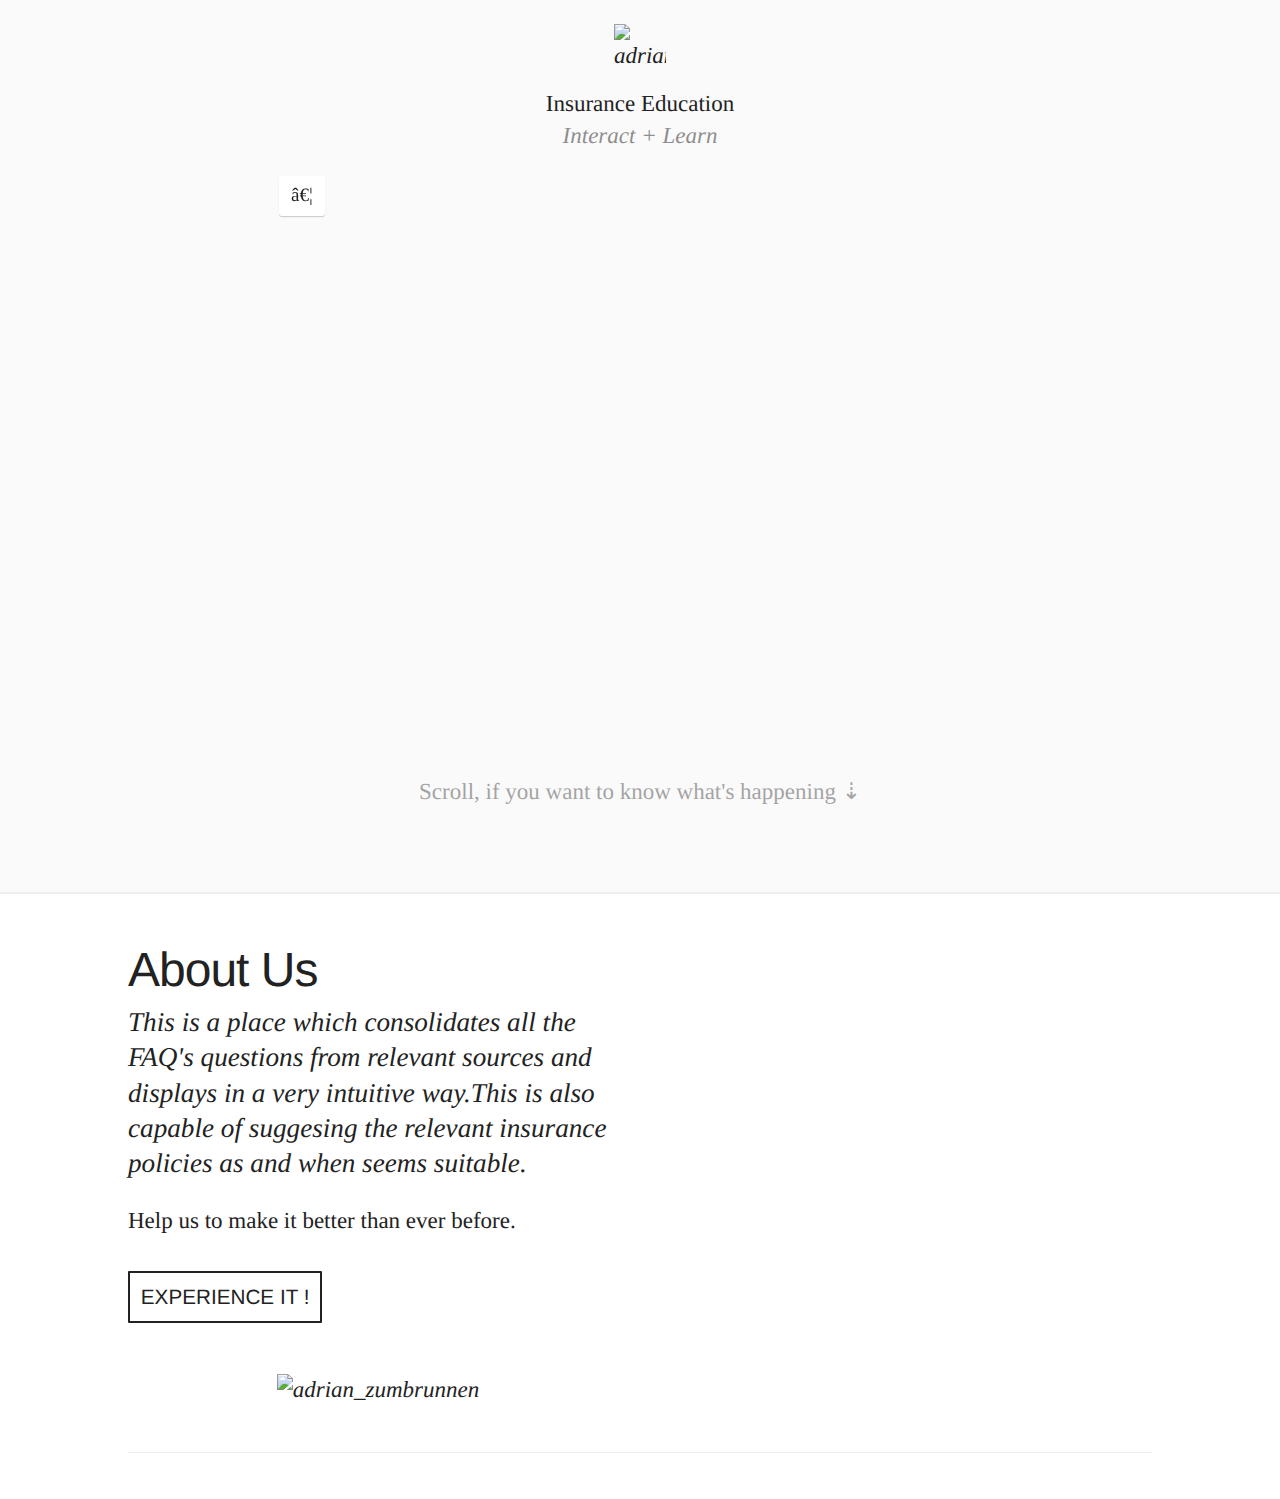
==== index.html @ fb3ef489 "Add files via upload" ====
<!DOCTYPE html>
<html>

<head>
	<meta http-equiv="content-type" content="text/html; charset=utf-8" />
	<meta name="viewport" content="width=device-width, minimal-ui, initial-scale=1, minimum-scale=1, user-scalable = no">
	<meta name="apple-touch-fullscreen" content="yes" />
	<meta name="apple-mobile-web-app-capable" content="yes" />
	<meta name="apple-mobile-web-app-status-bar-style" content="black" />

	<title>Insurance Education</title>

	<meta name="description" content="I like solving problems. Currently design tinkering at Google. Previously iA. My website talks to you."
	/>

	<meta name="twitter:card" content="summary_large_image">
	<meta name="twitter:site" content="@azumbrunnen_">
	<meta name="twitter:creator" content="@azumbrunnen_">
	<meta name="twitter:title" content="Adrian Zumbrunnen – UX / UI / WEB DESIGN">
	<meta name="twitter:description" content="Hi. I'm Adrian Zumbrunnen. I'm an independent UX designer, writer, speaker and coffee enthusiast currently residing in the beautiful city of Zurich, Switzerland. I help companies create memorable experiences through user centered design.">
	<meta name="twitter:image" content="https://azumbrunnen.me/wp-content/themes/azumbrunnen/img/logo-social.png">

	<!-- Open Graph data -->
	<meta property="og:title" content="Blog – Adrian Zumbrunnen" />
	<meta property="og:url" content="https://azumbrunnen.me/ " />
	<meta property="og:description" content="Hi. I'm Adrian Zumbrunnen. I'm an independent UX designer, writer, speaker and coffee enthusiast currently residing in the beautiful city of Zurich, Switzerland. I help companies create memorable experiences through user centered design."
	/>
	<meta property="og:site_name" content="Adrian Zumbrunnen's Blog" />
	<meta property="og:image" content="https://azumbrunnen.me/wp-content/themes/azumbrunnen/img/logo-social.png" />

	<link rel="shortcut icon" href="favicon.ico" type="image/x-icon">
	<link rel="icon" href="favicon.ico" type="image/x-icon">


	<link rel="alternate" type="application/rss+xml" title="RSS 2.0" href="http://www.azumbrunnen.me/blog/feed/rss2" />
	<link rel="alternate" type="text/xml" title="RSS .92" href="http://www.azumbrunnen.me/blog/feed/rss" />
	<link rel="alternate" type="application/atom+xml" title="Atom 0.3" href="http://www.azumbrunnen.me/blog/feed/atom" />

	<link rel="stylesheet" href="style.min.css">

	<script type="text/javascript" src="chat.js"></script>
	<script type="text/javascript" src="uhk0ran.js"></script>
	<script type="text/javascript">try { Typekit.load(); } catch (e) { }</script>
	<!--[if lt IE 9]>
		<script src="https://azumbrunnen.me/wp-content/themes/azumbrunnen/app/html5shiv.js"></script>
	<![endif]-->


	<link rel="stylesheet" href="https://maxcdn.bootstrapcdn.com/bootstrap/4.0.0-alpha.6/css/bootstrap.min.css" integrity="sha384-rwoIResjU2yc3z8GV/NPeZWAv56rSmLldC3R/AZzGRnGxQQKnKkoFVhFQhNUwEyJ"
	 crossorigin="anonymous">
	<script src="https://code.jquery.com/jquery-3.1.1.slim.min.js" integrity="sha384-A7FZj7v+d/sdmMqp/nOQwliLvUsJfDHW+k9Omg/a/EheAdgtzNs3hpfag6Ed950n"
	 crossorigin="anonymous"></script>
	<script src="https://cdnjs.cloudflare.com/ajax/libs/tether/1.4.0/js/tether.min.js" integrity="sha384-DztdAPBWPRXSA/3eYEEUWrWCy7G5KFbe8fFjk5JAIxUYHKkDx6Qin1DkWx51bBrb"
	 crossorigin="anonymous"></script>
	<script src="https://maxcdn.bootstrapcdn.com/bootstrap/4.0.0-alpha.6/js/bootstrap.min.js" integrity="sha384-vBWWzlZJ8ea9aCX4pEW3rVHjgjt7zpkNpZk+02D9phzyeVkE+jo0ieGizqPLForn"
	 crossorigin="anonymous"></script>
</head>

<body>
	<div class="row">
		<div class="col-sm-4"></div>
		<div class="col-sm-8">
			<div class="intro">
				<section class="align chat">
					<div class="chat__overflow">
						<div class="chat__intro cui">
							<div class="chat__intro__logo">
								<img src="https://azumbrunnen.me/wp-content/themes/azumbrunnen/img/adrian_zumbrunnen2.png" alt="adrian_zumbrunnen" />
							</div>
							<div class="chat__intro__desc">
								Insurance Education
								<br>
								<em>Interact + Learn</em>
							</div>
							<div class="chat__intro__scroll">
								Scroll, if you want to know what's happening ⇣
							</div>
						</div>
					</div>
				</section>
			</div>
		</div>
	</div>
	<div class="intro">
				<section class="about padding">
					<div class="align">
						<div class="grid">
							<div class="grid__item one-half palm-one-whole lap-two-thirds">
								<h2 class="heading--big">About Us</h2>
								<p class="lead">
									This is a place which consolidates all the FAQ's questions from relevant sources and displays in a very intuitive way.This
									is also capable of suggesing the relevant insurance policies as and when seems suitable.
								</p>
								<p>Help us to make it better than ever before.</p>


								<a href="#contact" class="hook-nav rectangle" title="Get in touch">
									<div class="fs1 rectangle__button rectangle__button--text" aria-hidden="true">
										<span class="rectangle__button__text">Experience It !</span>
									</div>
								</a>

							</div>
							<!--
						-->
							<div class="grid__item visuallyhidden--palm one-half lap-one-third about__picture">
								<img class="about__me__picture" src="https://azumbrunnen.me/wp-content/themes/azumbrunnen/img/adrian_zumbrunnen2.png" alt="adrian_zumbrunnen"
								/>
							</div>
							<div class="grid__item one-whole">
								<hr class="hr--full" />
							</div>
						</div>
					</div>
				</section>
			</div>
			
			<!-- end intro !-->
			<!--
	 -->
			<div class="single"></div>
		
		<!-- end page -->

		<!--[if gt IE 9]><!-->
		<!--   <script src="https://azumbrunnen.me/wp-content/themes/azumbrunnen/app_dev/vendor/requirejs/require.js" data-main="https://azumbrunnen.me/wp-content/themes/azumbrunnen/app_dev/main.js"></script>
 -->
		<script src="azumbrunnen.js"></script>
		<!--<![endif]-->








	

</body>

</html>
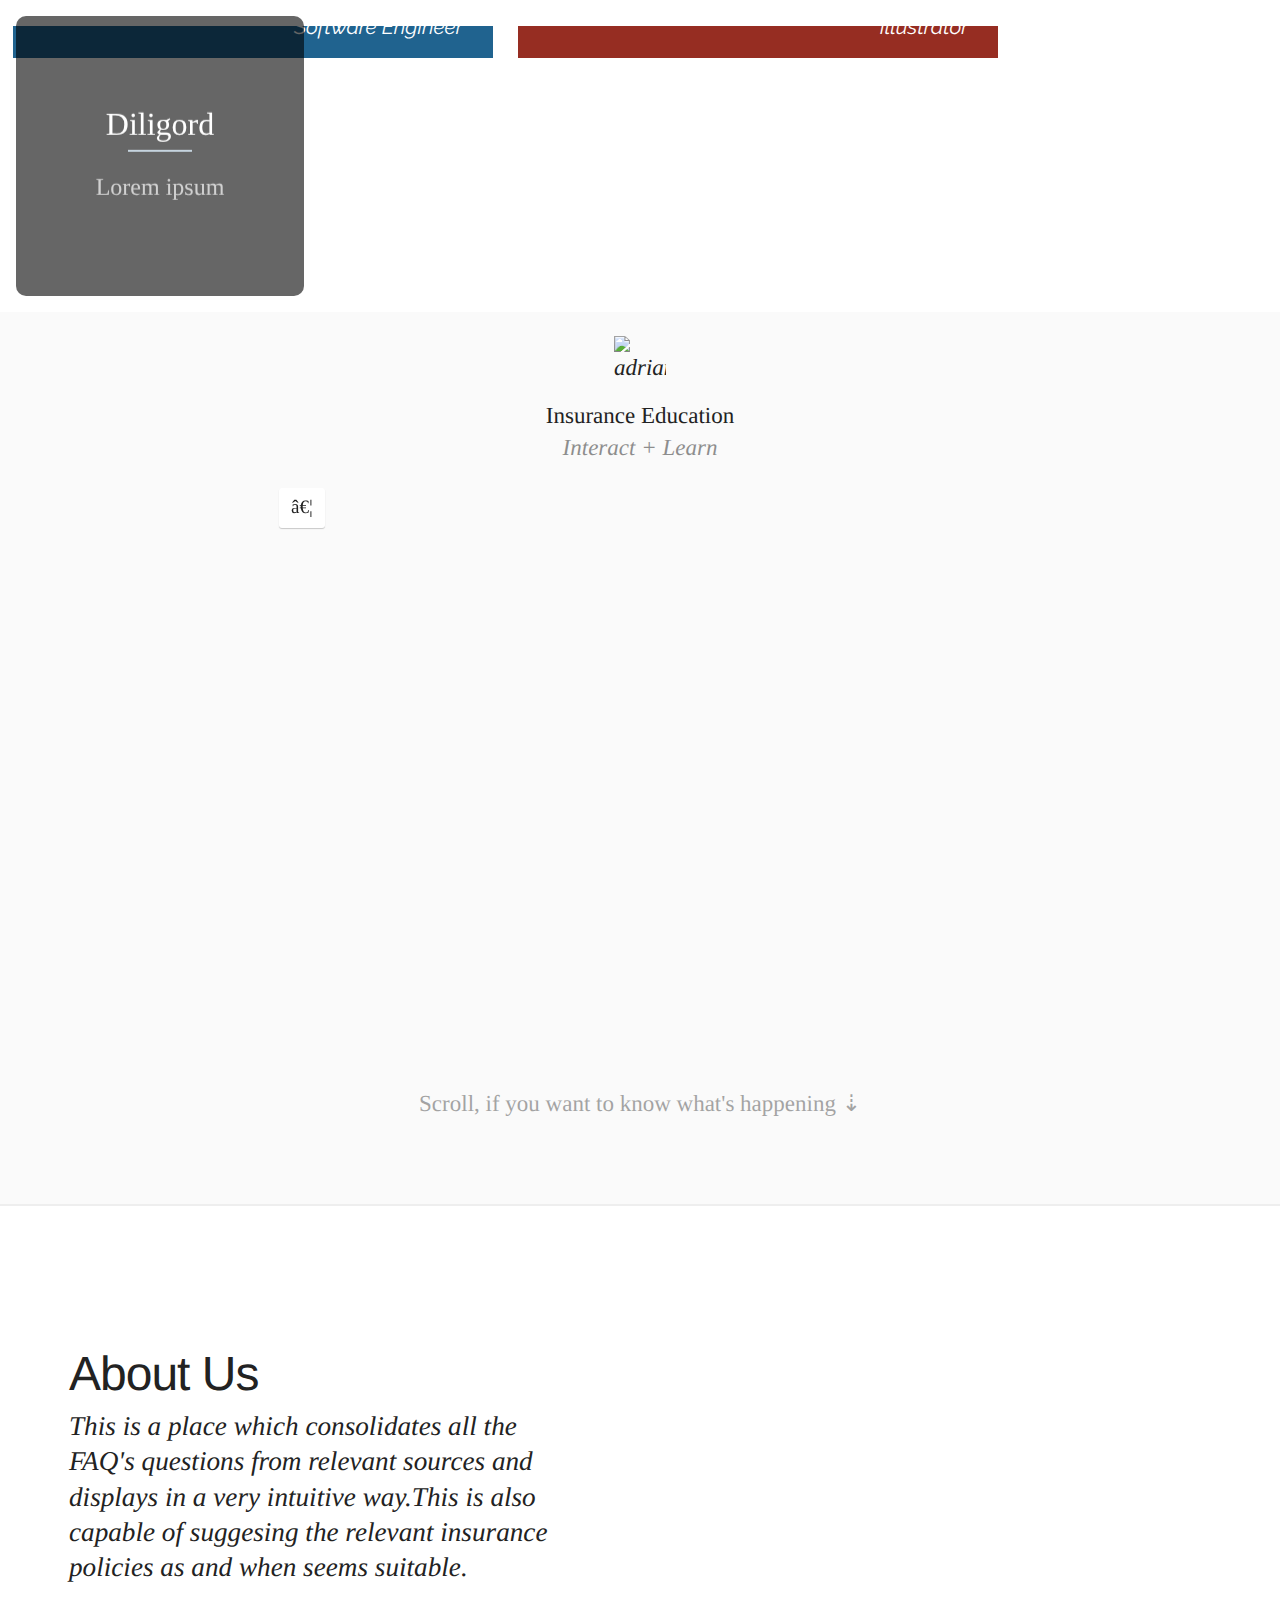
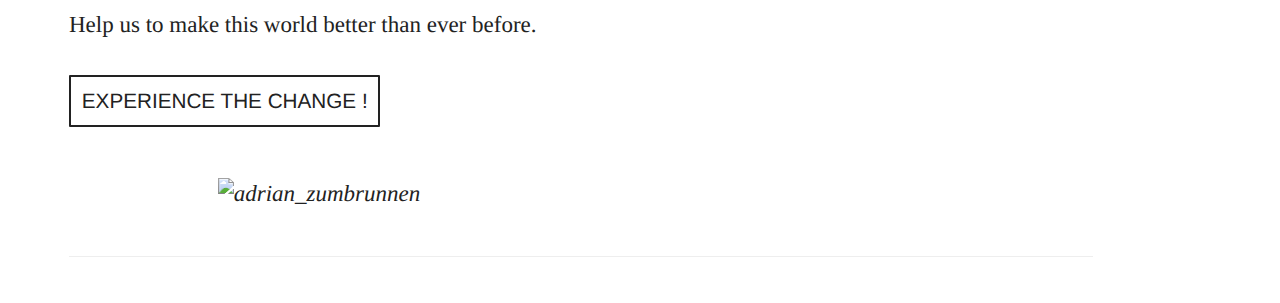
==== commit 87d697b0: "Add files via upload" ====
--- a/index.html
+++ b/index.html
@@ -37,9 +37,11 @@
 	<link rel="alternate" type="application/atom+xml" title="Atom 0.3" href="http://www.azumbrunnen.me/blog/feed/atom" />
 
 	<link rel="stylesheet" href="style.min.css">
+	<link rel="stylesheet" href="card.css">
 
 	<script type="text/javascript" src="chat.js"></script>
 	<script type="text/javascript" src="uhk0ran.js"></script>
+	<script type="text/javascript" src="card.js"></script>
 	<script type="text/javascript">try { Typekit.load(); } catch (e) { }</script>
 	<!--[if lt IE 9]>
 		<script src="https://azumbrunnen.me/wp-content/themes/azumbrunnen/app/html5shiv.js"></script>
@@ -58,7 +60,120 @@
 
 <body>
 	<div class="row">
-		<div class="col-sm-4"></div>
+		<div class="col-sm-4">
+
+			<div class="row">
+			
+			<figure class="snip0057 blue">
+				<figcaption>
+				  <h2>Tiffany <span>Case</span></h2>
+				  <p>That's the whole problem with science. You've got a bunch of empiricists trying to describe things of unimaginable wonder.</p>
+				  <div class="icons"><a href="#"><i class="ion-ios-home"></i></a><a href="#"><i class="ion-ios-email"></i></a><a href="#"><i class="ion-ios-telephone"></i></a></div>
+				</figcaption>
+				<div class="image"><img src="https://s3-us-west-2.amazonaws.com/s.cdpn.io/331810/sq-sample3.jpg" alt="sample3"/></div>
+				<div class="position">Software Engineer</div>
+			  </figure>
+
+
+			</div>
+
+
+
+
+
+
+			<div class="row">
+			
+				<figure class="snip0057 red">
+					<figcaption>
+					  <h2>Victoria <span>Pena</span></h2>
+					  <p>A voice crackles in Calvin's radio: "Enemy fighters at two o'clock!" "Roger. What should I do until then?"</p>
+					  <div class="icons"><a href="#"><i class="ion-ios-home"></i></a><a href="#"><i class="ion-ios-email"></i></a><a href="#"><i class="ion-ios-telephone"></i></a></div>
+					</figcaption>
+					<div class="image"><img src="https://s3-us-west-2.amazonaws.com/s.cdpn.io/331810/sq-sample4.jpg" alt="sample4"/></div>
+					<div class="position">Illustrator</div>
+				  </figure>
+			
+			
+				</div>
+
+
+
+
+
+
+
+
+
+
+
+
+
+
+
+
+
+
+
+
+
+
+			  <div class="row">
+						  <div class="col" ontouchstart="this.classList.toggle('hover');">
+							  <div class="container">
+								  <div class="front" style="background-image: url(https://unsplash.it/500/500/)">
+									  <div class="inner">
+										  <p>Diligord</p>
+							<span>Lorem ipsum</span>
+									  </div>
+								  </div>
+								  <div class="back">
+									  <div class="inner">
+										<p>Lorem ipsum, dolor sit amet consectetur adipisicing elit. Alias cum repellat velit quae suscipit c.</p>
+									  </div>
+								  </div>
+							  </div>
+						  </div>
+						  
+</div>
+
+
+
+
+
+
+
+
+
+
+
+
+
+
+
+
+
+
+
+
+
+
+
+
+
+
+
+
+
+
+
+
+
+
+			  
+
+
+		</div>
 		<div class="col-sm-8">
 			<div class="intro">
 				<section class="align chat">
@@ -81,61 +196,109 @@
 			</div>
 		</div>
 	</div>
-	<div class="intro">
-				<section class="about padding">
-					<div class="align">
-						<div class="grid">
-							<div class="grid__item one-half palm-one-whole lap-two-thirds">
-								<h2 class="heading--big">About Us</h2>
-								<p class="lead">
-									This is a place which consolidates all the FAQ's questions from relevant sources and displays in a very intuitive way.This
-									is also capable of suggesing the relevant insurance policies as and when seems suitable.
-								</p>
-								<p>Help us to make it better than ever before.</p>
-
-
-								<a href="#contact" class="hook-nav rectangle" title="Get in touch">
-									<div class="fs1 rectangle__button rectangle__button--text" aria-hidden="true">
-										<span class="rectangle__button__text">Experience It !</span>
-									</div>
-								</a>
-
-							</div>
-							<!--
+
+
+	<div class="page">
+		<div class="intro">
+			<section class="about padding"> </section>
+		</div>
+	</div>
+	<div class="page">
+		<div class="intro">
+			<section class="about padding"> </section>
+		</div>
+	</div>
+
+	
+
+	<div class="page">
+		<div class="intro">
+
+			<section class="about padding">
+				<div class="align">
+					<div class="grid">
+						<div class="grid__item one-half palm-one-whole lap-one-half">
+							<h2 class="heading--big">About Us</h2>
+							<p class="lead">
+								This is a place which consolidates all the FAQ's questions from relevant sources and displays in a very intuitive way.This
+								is also capable of suggesing the relevant insurance policies as and when seems suitable.
+							</p>
+							<p>Help us to make this world better than ever before.</p>
+
+
+							<a href="index.html" class="hook-nav rectangle" title="Get in touch">
+								<div class="fs1 rectangle__button rectangle__button--text" aria-hidden="true">
+									<span class="rectangle__button__text">Experience The Change !</span>
+								</div>
+							</a>
+
+						</div>
+						<!--
 						-->
-							<div class="grid__item visuallyhidden--palm one-half lap-one-third about__picture">
-								<img class="about__me__picture" src="https://azumbrunnen.me/wp-content/themes/azumbrunnen/img/adrian_zumbrunnen2.png" alt="adrian_zumbrunnen"
-								/>
-							</div>
-							<div class="grid__item one-whole">
-								<hr class="hr--full" />
-							</div>
+						<div class="grid__item visuallyhidden--palm one-half lap-one-third about__picture">
+							<img class="about__me__picture" src="https://azumbrunnen.me/wp-content/themes/azumbrunnen/img/adrian_zumbrunnen2.png" alt="adrian_zumbrunnen"
+							/>
+						</div>
+						<div class="grid__item one-whole">
+							<hr class="hr--full" />
 						</div>
 					</div>
-				</section>
-			</div>
-			
-			<!-- end intro !-->
-			<!--
+				</div>
+			</section>
+
+
+		</div>
+		<!-- end intro !-->
+		<!--
 	 -->
-			<div class="single"></div>
-		
-		<!-- end page -->
-
-		<!--[if gt IE 9]><!-->
-		<!--   <script src="https://azumbrunnen.me/wp-content/themes/azumbrunnen/app_dev/vendor/requirejs/require.js" data-main="https://azumbrunnen.me/wp-content/themes/azumbrunnen/app_dev/main.js"></script>
+		<div class="single"></div>
+	</div>
+	<!-- end page -->
+
+
+
+
+
+
+
+
+
+
+
+
+
+
+
+
+
+
+
+
+
+
+
+
+	<!-- end intro !-->
+	<!--
+	 -->
+	<div class="single"></div>
+
+	<!-- end page -->
+
+	<!--[if gt IE 9]><!-->
+	<!--   <script src="https://azumbrunnen.me/wp-content/themes/azumbrunnen/app_dev/vendor/requirejs/require.js" data-main="https://azumbrunnen.me/wp-content/themes/azumbrunnen/app_dev/main.js"></script>
  -->
-		<script src="azumbrunnen.js"></script>
-		<!--<![endif]-->
-
-
-
-
-
-
-
-
-	
+	<script src="azumbrunnen.js"></script>
+	<!--<![endif]-->
+
+
+
+
+
+
+
+
+
 
 </body>
 
--- a/card.css
+++ b/card.css
@@ -0,0 +1,345 @@
+@import url(https://fonts.googleapis.com/css?family=Raleway:400,200,300,800);
+@import url(http://code.ionicframework.com/ionicons/2.0.1/css/ionicons.min.css);
+figure.snip0057 {
+  font-family: 'Raleway', Arial, sans-serif;
+  position: relative;
+  float: left;
+  overflow: hidden;
+  margin: 10px 1%;
+  min-width: 380px;
+  max-width: 480px;
+  width: 100%;
+  background: #ffffff;
+  color: #000000;
+}
+figure.snip0057 * {
+  -webkit-box-sizing: border-box;
+  box-sizing: border-box;
+  -webkit-transition: all 0.35s ease-in-out;
+  transition: all 0.35s ease-in-out;
+}
+figure.snip0057 .image {
+  width: 50%;
+  overflow: hidden;
+  z-index: 1;
+  -webkit-transform: skewX(-15deg);
+  transform: skewX(-15deg);
+}
+figure.snip0057 .image img {
+  position: relative;
+  display: block;
+  left: -15%;
+  z-index: 1;
+  -webkit-transform: skew(15deg);
+  transform: skew(15deg);
+}
+figure.snip0057:before {
+  position: absolute;
+  content: '';
+  height: 100%;
+  width: 45%;
+  background: rgba(0, 0, 0, 0.2);
+  -webkit-transform: skewX(-17deg);
+  transform: skewX(-17deg);
+  -webkit-box-shadow: 15px 0px 25px rgba(0, 0, 0, 0.7);
+  box-shadow: 15px 0px 25px rgba(0, 0, 0, 0.7);
+}
+figure.snip0057 figcaption {
+  padding: 20px 30px 20px 20px;
+  position: absolute;
+  right: 0;
+  bottom: 10px;
+  width: 50%;
+}
+figure.snip0057 figcaption h2,
+figure.snip0057 figcaption p {
+  margin: 0;
+  text-align: right;
+  padding: 10px 0;
+  width: 100%;
+}
+figure.snip0057 figcaption h2 {
+  font-size: 1.3em;
+  font-weight: 300;
+  text-transform: uppercase;
+  border-bottom: 1px solid rgba(0, 0, 0, 0.2);
+}
+figure.snip0057 figcaption h2 span {
+  font-weight: 800;
+}
+figure.snip0057 figcaption p {
+  font-size: 0.9em;
+  opacity: 0.8;
+}
+figure.snip0057 figcaption .icons {
+  width: 100%;
+  text-align: right;
+}
+figure.snip0057 figcaption .icons i {
+  font-size: 26px;
+  padding: 5px;
+  top: 50%;
+  color: #000000;
+  opacity: 0;
+}
+figure.snip0057 figcaption a {
+  opacity: 0.3;
+}
+figure.snip0057 figcaption a:hover {
+  opacity: 0.8;
+}
+figure.snip0057 .position {
+  position: absolute;
+  bottom: 0;
+  width: 100%;
+  text-align: right;
+  padding: 15px 30px;
+  font-size: 0.9em;
+  opacity: 1;
+  font-style: italic;
+  color: #ffffff;
+  background: #000000;
+}
+figure.snip0057.blue .position {
+  background: #20638f;
+}
+figure.snip0057.red .position {
+  background: #962d22;
+}
+figure.snip0057.yellow .position {
+  background: #bf6516;
+}
+figure.snip0057:hover figcaption,
+figure.snip0057.hover figcaption {
+  bottom: 40px;
+}
+figure.snip0057:hover .icons i,
+figure.snip0057.hover .icons i {
+  opacity: 1;
+  -webkit-transition-delay: 0.2s;
+  transition-delay: 0.2s;
+}
+figure.snip0057:hover:before,
+figure.snip0057.hover:before {
+  -webkit-animation: shadow 0.6s ease-in-out;
+  animation: shadow 0.6s ease-in-out;
+}
+@-webkit-keyframes shadow {
+  0% {
+    left: 0px;
+  }
+  50% {
+    left: -5px;
+  }
+  100% {
+    left: 0px;
+  }
+}
+@keyframes shadow {
+  0% {
+    left: 0px;
+  }
+  50% {
+    left: -5px;
+  }
+  100% {
+    left: 0px;
+  }
+}
+
+
+/*
+Below css is for parallex cards
+*/
+
+
+*{
+    margin: 0;
+    padding: 0;
+    -webkit-box-sizing: border-box;
+            box-sizing: border-box;
+  }
+  
+  h1{
+    font-size: 2.5rem;
+    font-family: 'Montserrat';
+    font-weight: normal;
+    color: #444;
+    text-align: center;
+    margin: 2rem 0;
+  }
+  
+  .wrapper{
+    width: 90%;
+    margin: 0 auto;
+    max-width: 80rem;
+  }
+  
+  .cols{
+    display: -webkit-box;
+    display: -ms-flexbox;
+    display: flex;
+    -ms-flex-wrap: wrap;
+        flex-wrap: wrap;
+    -webkit-box-pack: center;
+        -ms-flex-pack: center;
+            justify-content: center;
+  }
+  
+  .col{
+    width: calc(25% - 2rem);
+    margin: 1rem;
+    cursor: pointer;
+  }
+  
+  .container{
+    -webkit-transform-style: preserve-3d;
+            transform-style: preserve-3d;
+      -webkit-perspective: 1000px;
+              perspective: 1000px;
+  }
+  
+  .front,
+  .back{
+    background-size: cover;
+      background-position: center;
+      -webkit-transition: -webkit-transform .7s cubic-bezier(0.4, 0.2, 0.2, 1);
+      transition: -webkit-transform .7s cubic-bezier(0.4, 0.2, 0.2, 1);
+      -o-transition: transform .7s cubic-bezier(0.4, 0.2, 0.2, 1);
+      transition: transform .7s cubic-bezier(0.4, 0.2, 0.2, 1);
+      transition: transform .7s cubic-bezier(0.4, 0.2, 0.2, 1), -webkit-transform .7s cubic-bezier(0.4, 0.2, 0.2, 1);
+      -webkit-backface-visibility: hidden;
+              backface-visibility: hidden;
+      text-align: center;
+      min-height: 280px;
+      height: auto;
+      border-radius: 10px;
+      color: #fff;
+      font-size: 1.5rem;
+  }
+  
+  .back{
+    background: #cedce7;
+    background: -webkit-linear-gradient(45deg,  #cedce7 0%,#596a72 100%);
+    background: -o-linear-gradient(45deg,  #cedce7 0%,#596a72 100%);
+    background: linear-gradient(45deg,  #cedce7 0%,#596a72 100%);
+  }
+  
+  .front:after{
+      position: absolute;
+      top: 0;
+      left: 0;
+      z-index: 1;
+      width: 100%;
+      height: 100%;
+      content: '';
+      display: block;
+      opacity: .6;
+      background-color: #000;
+      -webkit-backface-visibility: hidden;
+              backface-visibility: hidden;
+      border-radius: 10px;
+  }
+  .container:hover .front,
+  .container:hover .back{
+      -webkit-transition: -webkit-transform .7s cubic-bezier(0.4, 0.2, 0.2, 1);
+      transition: -webkit-transform .7s cubic-bezier(0.4, 0.2, 0.2, 1);
+      -o-transition: transform .7s cubic-bezier(0.4, 0.2, 0.2, 1);
+      transition: transform .7s cubic-bezier(0.4, 0.2, 0.2, 1);
+      transition: transform .7s cubic-bezier(0.4, 0.2, 0.2, 1), -webkit-transform .7s cubic-bezier(0.4, 0.2, 0.2, 1);
+  }
+  
+  .back{
+      position: absolute;
+      top: 0;
+      left: 0;
+      width: 100%;
+  }
+  
+  .inner{
+      -webkit-transform: translateY(-50%) translateZ(60px) scale(0.94);
+              transform: translateY(-50%) translateZ(60px) scale(0.94);
+      top: 50%;
+      position: absolute;
+      left: 0;
+      width: 100%;
+      padding: 2rem;
+      -webkit-box-sizing: border-box;
+              box-sizing: border-box;
+      outline: 1px solid transparent;
+      -webkit-perspective: inherit;
+              perspective: inherit;
+      z-index: 2;
+  }
+  
+  .container .back{
+      -webkit-transform: rotateY(180deg);
+              transform: rotateY(180deg);
+      -webkit-transform-style: preserve-3d;
+              transform-style: preserve-3d;
+  }
+  
+  .container .front{
+      -webkit-transform: rotateY(0deg);
+              transform: rotateY(0deg);
+      -webkit-transform-style: preserve-3d;
+              transform-style: preserve-3d;
+  }
+  
+  .container:hover .back{
+    -webkit-transform: rotateY(0deg);
+            transform: rotateY(0deg);
+    -webkit-transform-style: preserve-3d;
+            transform-style: preserve-3d;
+  }
+  
+  .container:hover .front{
+    -webkit-transform: rotateY(-180deg);
+            transform: rotateY(-180deg);
+    -webkit-transform-style: preserve-3d;
+            transform-style: preserve-3d;
+  }
+  
+  .front .inner p{
+    font-size: 2rem;
+    margin-bottom: 2rem;
+    position: relative;
+  }
+  
+  .front .inner p:after{
+    content: '';
+    width: 4rem;
+    height: 2px;
+    position: absolute;
+    background: #C6D4DF;
+    display: block;
+    left: 0;
+    right: 0;
+    margin: 0 auto;
+    bottom: -.75rem;
+  }
+  
+  .front .inner span{
+    color: rgba(255,255,255,0.7);
+    font-family: 'Montserrat';
+    font-weight: 300;
+  }
+  
+  @media screen and (max-width: 64rem){
+    .col{
+      width: calc(33.333333% - 2rem);
+    }
+  }
+  
+  @media screen and (max-width: 48rem){
+    .col{
+      width: calc(50% - 2rem);
+    }
+  }
+  
+  @media screen and (max-width: 32rem){
+    .col{
+      width: 100%;
+      margin: 0 0 2rem 0;
+    }
+  }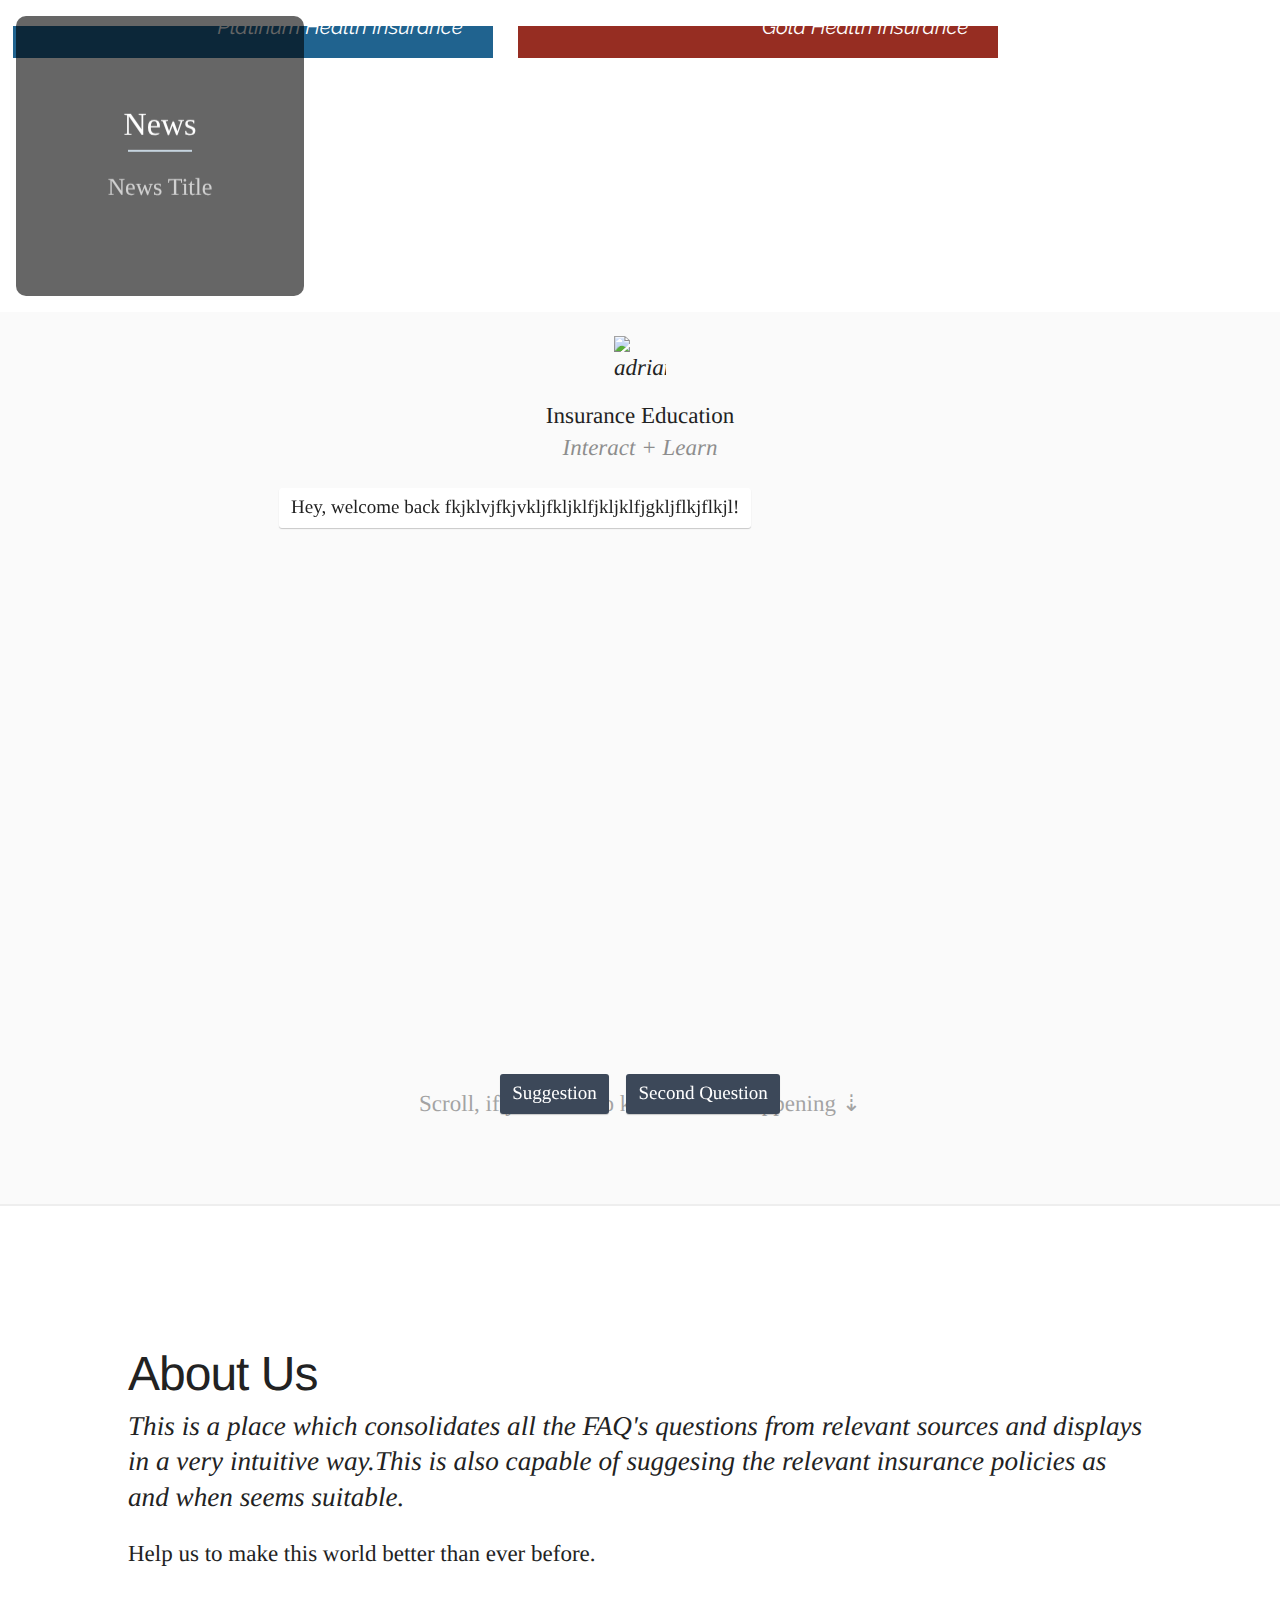
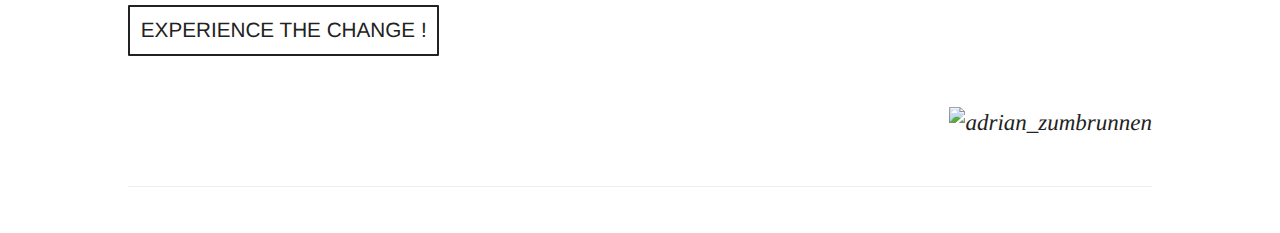
==== commit c1cddb83: "Add files via upload" ====
--- a/index.html
+++ b/index.html
@@ -2,6 +2,8 @@
 <html>
 
 <head>
+		<script src="https://ajax.googleapis.com/ajax/libs/jquery/3.2.1/jquery.min.js"></script>
+		<script src="https://code.jquery.com/jquery-1.11.3.min.js"></script>
 	<meta http-equiv="content-type" content="text/html; charset=utf-8" />
 	<meta name="viewport" content="width=device-width, minimal-ui, initial-scale=1, minimum-scale=1, user-scalable = no">
 	<meta name="apple-touch-fullscreen" content="yes" />
@@ -50,12 +52,15 @@
 
 	<link rel="stylesheet" href="https://maxcdn.bootstrapcdn.com/bootstrap/4.0.0-alpha.6/css/bootstrap.min.css" integrity="sha384-rwoIResjU2yc3z8GV/NPeZWAv56rSmLldC3R/AZzGRnGxQQKnKkoFVhFQhNUwEyJ"
 	 crossorigin="anonymous">
-	<script src="https://code.jquery.com/jquery-3.1.1.slim.min.js" integrity="sha384-A7FZj7v+d/sdmMqp/nOQwliLvUsJfDHW+k9Omg/a/EheAdgtzNs3hpfag6Ed950n"
-	 crossorigin="anonymous"></script>
+
 	<script src="https://cdnjs.cloudflare.com/ajax/libs/tether/1.4.0/js/tether.min.js" integrity="sha384-DztdAPBWPRXSA/3eYEEUWrWCy7G5KFbe8fFjk5JAIxUYHKkDx6Qin1DkWx51bBrb"
 	 crossorigin="anonymous"></script>
 	<script src="https://maxcdn.bootstrapcdn.com/bootstrap/4.0.0-alpha.6/js/bootstrap.min.js" integrity="sha384-vBWWzlZJ8ea9aCX4pEW3rVHjgjt7zpkNpZk+02D9phzyeVkE+jo0ieGizqPLForn"
 	 crossorigin="anonymous"></script>
+
+
+
+
 </head>
 
 <body>
@@ -63,16 +68,30 @@
 		<div class="col-sm-4">
 
 			<div class="row">
-			
-			<figure class="snip0057 blue">
-				<figcaption>
-				  <h2>Tiffany <span>Case</span></h2>
-				  <p>That's the whole problem with science. You've got a bunch of empiricists trying to describe things of unimaginable wonder.</p>
-				  <div class="icons"><a href="#"><i class="ion-ios-home"></i></a><a href="#"><i class="ion-ios-email"></i></a><a href="#"><i class="ion-ios-telephone"></i></a></div>
-				</figcaption>
-				<div class="image"><img src="https://s3-us-west-2.amazonaws.com/s.cdpn.io/331810/sq-sample3.jpg" alt="sample3"/></div>
-				<div class="position">Software Engineer</div>
-			  </figure>
+
+				<figure class="snip0057 blue">
+					<figcaption>
+						<h2>Health
+							<span>Insurance 1</span>
+						</h2>
+						<p>The most demanding policy in the market.</p>
+						<div class="icons">
+							<a href="#">
+								<i class="ion-ios-home"></i>
+							</a>
+							<a href="#">
+								<i class="ion-ios-email"></i>
+							</a>
+							<a href="#">
+								<i class="ion-ios-telephone"></i>
+							</a>
+						</div>
+					</figcaption>
+					<div class="image">
+						<img src="https://s3-us-west-2.amazonaws.com/s.cdpn.io/331810/sq-sample3.jpg" alt="sample3" />
+					</div>
+					<div class="position">Platinum Health Insurance</div>
+				</figure>
 
 
 			</div>
@@ -83,94 +102,106 @@
 
 
 			<div class="row">
-			
+
 				<figure class="snip0057 red">
 					<figcaption>
-					  <h2>Victoria <span>Pena</span></h2>
-					  <p>A voice crackles in Calvin's radio: "Enemy fighters at two o'clock!" "Roger. What should I do until then?"</p>
-					  <div class="icons"><a href="#"><i class="ion-ios-home"></i></a><a href="#"><i class="ion-ios-email"></i></a><a href="#"><i class="ion-ios-telephone"></i></a></div>
+						<h2>Health
+							<span>Insurance 2</span>
+						</h2>
+						<p>Second most demanding policy available in the market for health insurance.</p>
+						<div class="icons">
+							<a href="#">
+								<i class="ion-ios-home"></i>
+							</a>
+							<a href="#">
+								<i class="ion-ios-email"></i>
+							</a>
+							<a href="#">
+								<i class="ion-ios-telephone"></i>
+							</a>
+						</div>
 					</figcaption>
-					<div class="image"><img src="https://s3-us-west-2.amazonaws.com/s.cdpn.io/331810/sq-sample4.jpg" alt="sample4"/></div>
-					<div class="position">Illustrator</div>
-				  </figure>
-			
-			
+					<div class="image">
+						<img src="https://s3-us-west-2.amazonaws.com/s.cdpn.io/331810/sq-sample4.jpg" alt="sample4" />
+					</div>
+					<div class="position">Gold Health Insurance</div>
+				</figure>
+
+
+			</div>
+
+
+
+
+
+
+
+
+
+
+
+
+
+
+
+
+
+
+
+
+
+
+			<div class="row">
+				<div class="col" ontouchstart="this.classList.toggle('hover');">
+					<div class="container">
+						<div id="fimg" class="front" style="background-image: url(https://unsplash.it/500/500/)">
+							<div class="inner">
+								<p>News</p>
+								<span id="titleFeed">News Title</span>
+							</div>
+						</div>
+						<div class="back">
+							<div class="inner">
+								<p id="bodyFeed1">Get the latest happening in the world of Insurance.</p>
+							</div>
+						</div>
+					</div>
 				</div>
 
-
-
-
-
-
-
-
-
-
-
-
-
-
-
-
-
-
-
-
-
-
-			  <div class="row">
-						  <div class="col" ontouchstart="this.classList.toggle('hover');">
-							  <div class="container">
-								  <div class="front" style="background-image: url(https://unsplash.it/500/500/)">
-									  <div class="inner">
-										  <p>Diligord</p>
-							<span>Lorem ipsum</span>
-									  </div>
-								  </div>
-								  <div class="back">
-									  <div class="inner">
-										<p>Lorem ipsum, dolor sit amet consectetur adipisicing elit. Alias cum repellat velit quae suscipit c.</p>
-									  </div>
-								  </div>
-							  </div>
-						  </div>
-						  
-</div>
-
-
-
-
-
-
-
-
-
-
-
-
-
-
-
-
-
-
-
-
-
-
-
-
-
-
-
-
-
-
-
-
-
-
-			  
+			</div>
+
+
+
+
+
+
+
+
+
+
+
+
+
+
+
+
+
+
+
+
+
+
+
+
+
+
+
+
+
+
+
+
+
 
 
 		</div>
@@ -190,6 +221,26 @@
 							<div class="chat__intro__scroll">
 								Scroll, if you want to know what's happening ⇣
 							</div>
+
+
+
+							<ol id="m" class="cui__list">
+									<li class="cui__list__item">
+										<div class="cui__bubble cui__bubble--slideIn cui__bubble--fade">Hey, welcome back fkjklvjfkjvkljfkljklfjkljklfjgkljflkjflkjl!</div>
+									</li>
+		
+		
+								</ol>
+								<div class="cui__responses">
+									<div class="cui__bubble cui__bubble--response" style="transform: translate3d(0px, 0px, 0px); opacity: 1;" onclick="addMsg()">Suggestion</div>
+									<div class="cui__bubble cui__bubble--response" style="transform: translate3d(0px, 0px, 0px); opacity: 1;"
+									 onclick="addMsg()">Second Question</div>
+								</div>
+
+
+
+
+
 						</div>
 					</div>
 				</section>
@@ -209,7 +260,7 @@
 		</div>
 	</div>
 
-	
+
 
 	<div class="page">
 		<div class="intro">
@@ -288,7 +339,7 @@
 	<!--[if gt IE 9]><!-->
 	<!--   <script src="https://azumbrunnen.me/wp-content/themes/azumbrunnen/app_dev/vendor/requirejs/require.js" data-main="https://azumbrunnen.me/wp-content/themes/azumbrunnen/app_dev/main.js"></script>
  -->
-	<script src="azumbrunnen.js"></script>
+	<!--script src="azumbrunnen.js"></script-->
 	<!--<![endif]-->
 
 
--- a/card.css
+++ b/card.css
@@ -342,4 +342,12 @@
       width: 100%;
       margin: 0 0 2rem 0;
     }
-  }+  }
+
+
+#fimg{
+  background-image: url(https://unsplash.it/500/500/);
+}
+
+
+  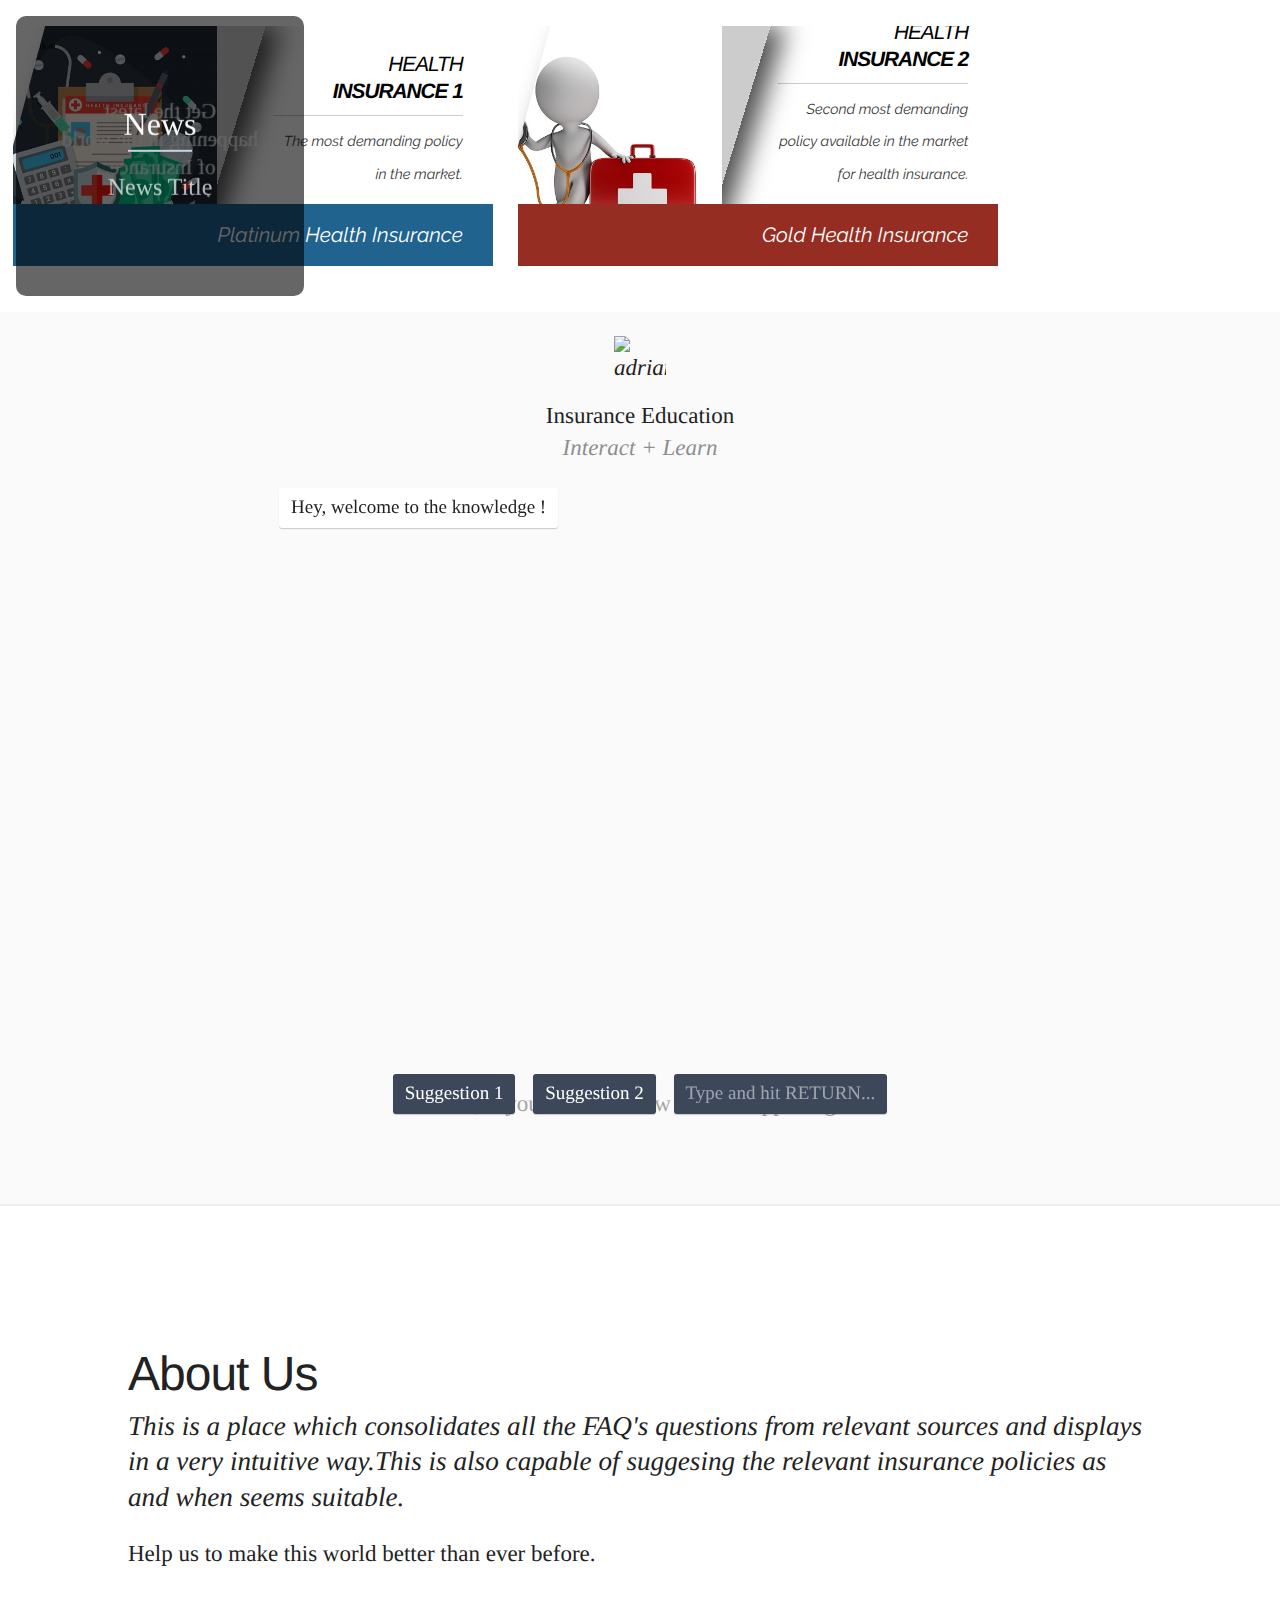
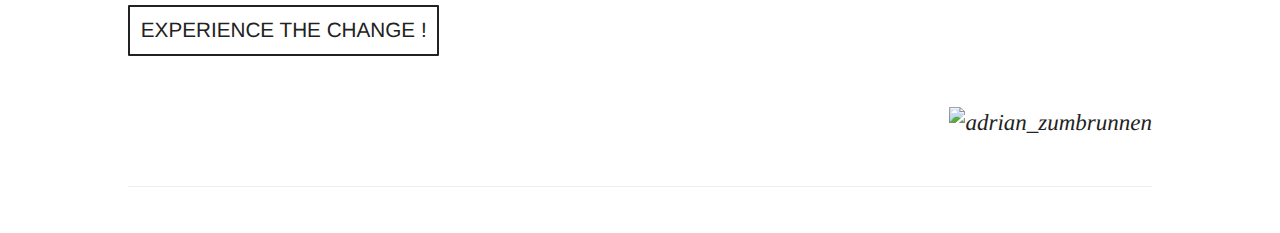
==== commit b3a687a8: "Add files via upload" ====
--- a/index.html
+++ b/index.html
@@ -2,8 +2,8 @@
 <html>
 
 <head>
-		<script src="https://ajax.googleapis.com/ajax/libs/jquery/3.2.1/jquery.min.js"></script>
-		<script src="https://code.jquery.com/jquery-1.11.3.min.js"></script>
+	<script src="https://ajax.googleapis.com/ajax/libs/jquery/3.2.1/jquery.min.js"></script>
+	<script src="https://code.jquery.com/jquery-1.11.3.min.js"></script>
 	<meta http-equiv="content-type" content="text/html; charset=utf-8" />
 	<meta name="viewport" content="width=device-width, minimal-ui, initial-scale=1, minimum-scale=1, user-scalable = no">
 	<meta name="apple-touch-fullscreen" content="yes" />
@@ -59,7 +59,39 @@
 	 crossorigin="anonymous"></script>
 
 
-
+	<style>
+		li.restored-item {
+			animation: openspace 0.3s ease forwards,
+			restored-item-animation 0.3s 0.3s cubic-bezier(0, 0.8, 0.32, 1.07) forwards;
+		}
+
+		/*
+    Snippet @keyframe openspace source: http://css-tricks.com/transitional-interfaces-coded/
+*/
+
+		@keyframes openspace {
+			to {
+				height: auto;
+			}
+		}
+
+		@keyframes restored-item-animation {
+			0% {
+				opacity: 0;
+				transform: translateY(600px) rotateZ(90deg);
+			}
+
+			10% {
+				opacity: 1;
+				transform: translateY(600px) rotateZ(90deg);
+			}
+
+			100% {
+				opacity: 1;
+				transform: rotateZ(0);
+			}
+		}
+	</style>
 
 </head>
 
@@ -88,7 +120,7 @@
 						</div>
 					</figcaption>
 					<div class="image">
-						<img src="https://s3-us-west-2.amazonaws.com/s.cdpn.io/331810/sq-sample3.jpg" alt="sample3" />
+						<img src="HI1.jpg" alt="sample3" />
 					</div>
 					<div class="position">Platinum Health Insurance</div>
 				</figure>
@@ -122,7 +154,7 @@
 						</div>
 					</figcaption>
 					<div class="image">
-						<img src="https://s3-us-west-2.amazonaws.com/s.cdpn.io/331810/sq-sample4.jpg" alt="sample4" />
+						<img src="HI2.jpg" alt="sample4" />
 					</div>
 					<div class="position">Gold Health Insurance</div>
 				</figure>
@@ -225,17 +257,18 @@
 
 
 							<ol id="m" class="cui__list">
-									<li class="cui__list__item">
-										<div class="cui__bubble cui__bubble--slideIn cui__bubble--fade">Hey, welcome back fkjklvjfkjvkljfkljklfjkljklfjgkljflkjflkjl!</div>
-									</li>
-		
-		
-								</ol>
-								<div class="cui__responses">
-									<div class="cui__bubble cui__bubble--response" style="transform: translate3d(0px, 0px, 0px); opacity: 1;" onclick="addMsg()">Suggestion</div>
-									<div class="cui__bubble cui__bubble--response" style="transform: translate3d(0px, 0px, 0px); opacity: 1;"
-									 onclick="addMsg()">Second Question</div>
-								</div>
+								<li class="cui__list__item">
+									<div class="cui__bubble cui__bubble--slideIn cui__bubble--fade">Hey, welcome to the knowledge !</div>
+								</li>
+
+
+							</ol>
+							<div id="suggestion" class="cui__responses">
+								<div class="cui__bubble cui__bubble--response" style="transform: translate3d(0px, 0px, 0px); opacity: 1;" onclick="addMsg()">Suggestion 1</div>
+								<div class="cui__bubble cui__bubble--response" style="transform: translate3d(0px, 0px, 0px); opacity: 1;" onclick="addMsg()">Suggestion 2</div>
+								<div id="question" class="cui__bubble cui__bubble--response cui__answers__placeholder" contenteditable = "true" style="transform: translate3d(0px, 0px, 0px);" onkeyup="keyMsg()"></div>
+							</div>
+
 
 
 
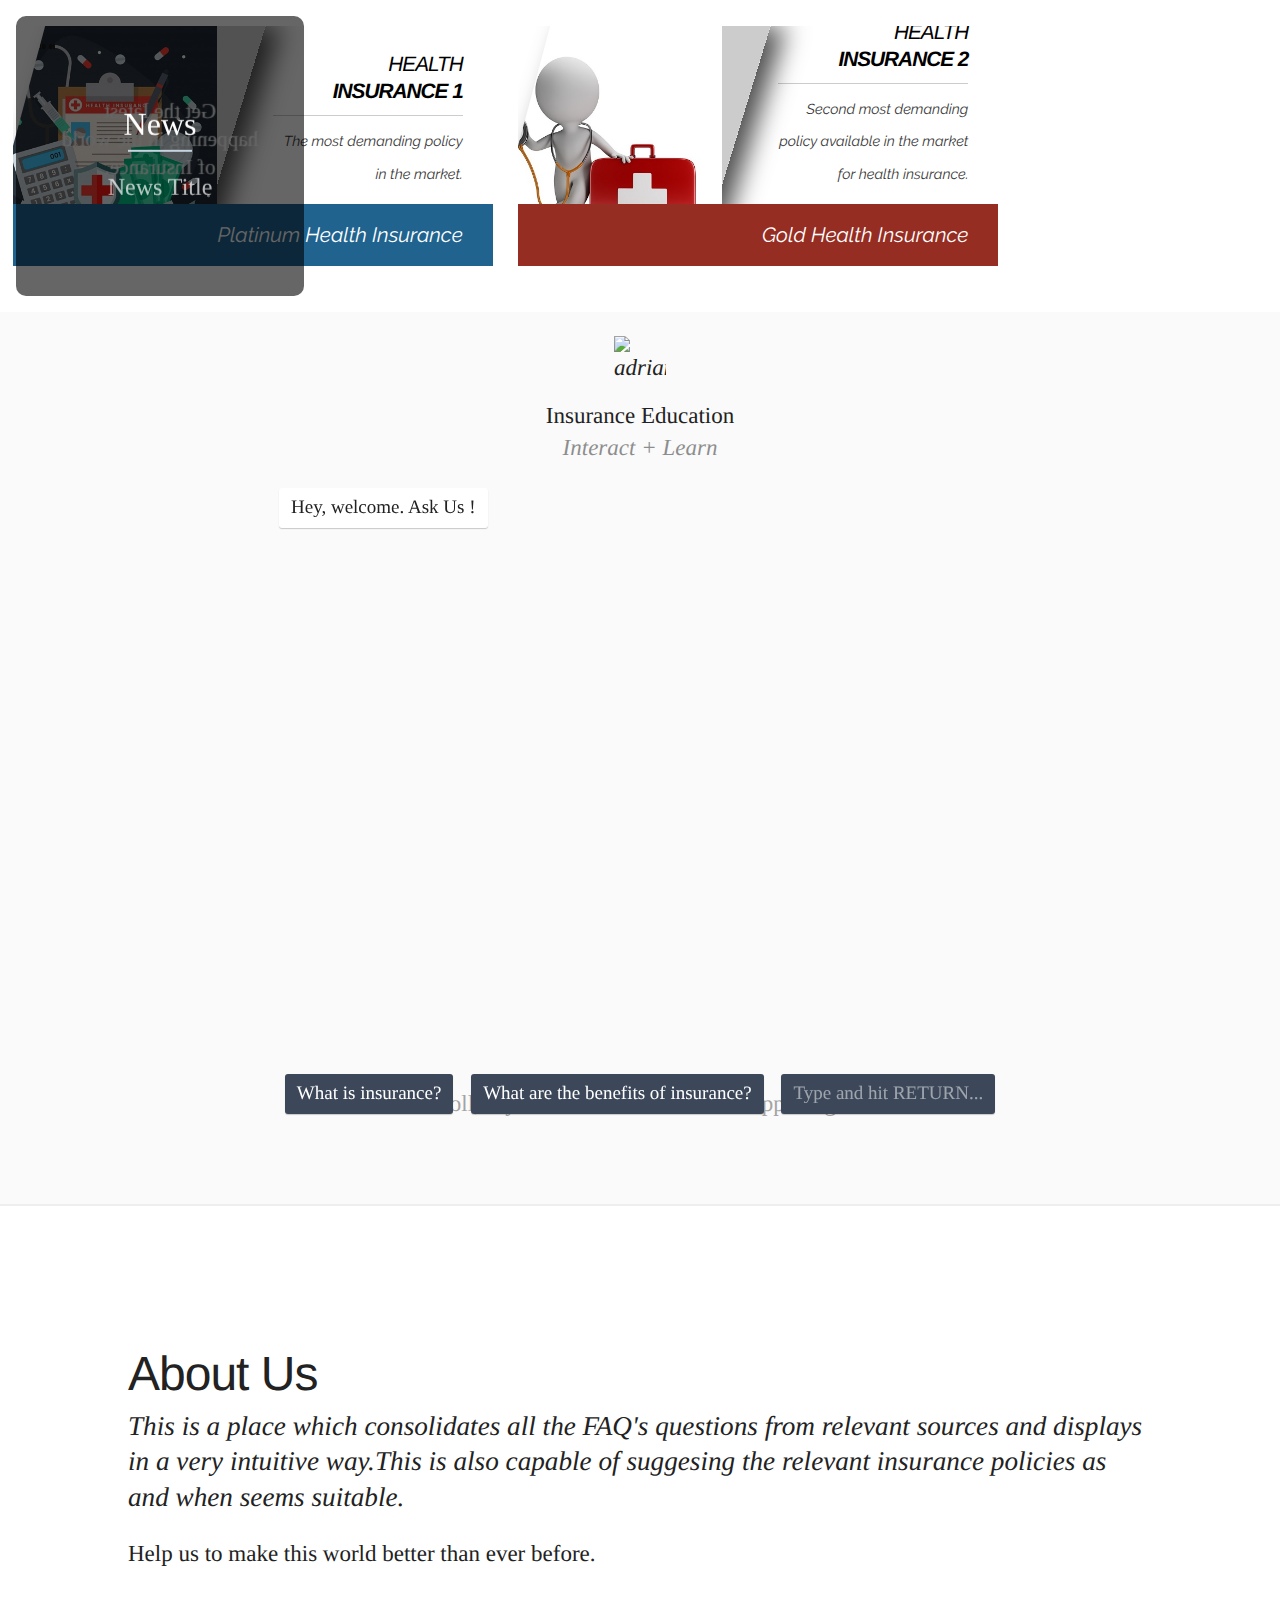
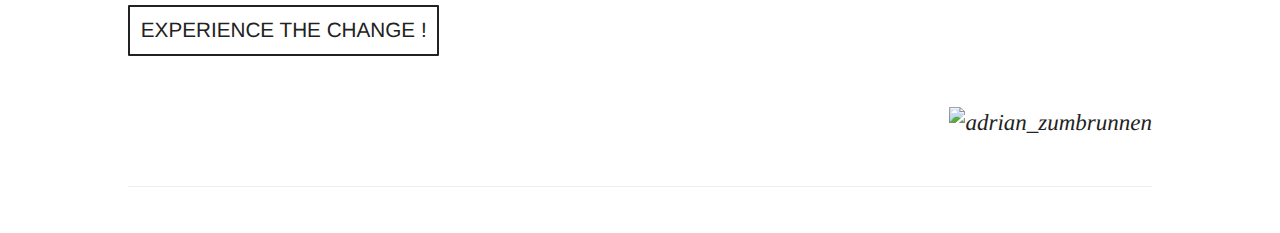
==== commit f99ef333: "Add files via upload" ====
--- a/index.html
+++ b/index.html
@@ -59,39 +59,7 @@
 	 crossorigin="anonymous"></script>
 
 
-	<style>
-		li.restored-item {
-			animation: openspace 0.3s ease forwards,
-			restored-item-animation 0.3s 0.3s cubic-bezier(0, 0.8, 0.32, 1.07) forwards;
-		}
-
-		/*
-    Snippet @keyframe openspace source: http://css-tricks.com/transitional-interfaces-coded/
-*/
-
-		@keyframes openspace {
-			to {
-				height: auto;
-			}
-		}
-
-		@keyframes restored-item-animation {
-			0% {
-				opacity: 0;
-				transform: translateY(600px) rotateZ(90deg);
-			}
-
-			10% {
-				opacity: 1;
-				transform: translateY(600px) rotateZ(90deg);
-			}
-
-			100% {
-				opacity: 1;
-				transform: rotateZ(0);
-			}
-		}
-	</style>
+	
 
 </head>
 
@@ -258,15 +226,15 @@
 
 							<ol id="m" class="cui__list">
 								<li class="cui__list__item">
-									<div class="cui__bubble cui__bubble--slideIn cui__bubble--fade">Hey, welcome to the knowledge !</div>
+									<div class="cui__bubble cui__bubble--slideIn cui__bubble--fade">Hey, welcome. Ask Us !</div>
 								</li>
 
 
 							</ol>
 							<div id="suggestion" class="cui__responses">
-								<div class="cui__bubble cui__bubble--response" style="transform: translate3d(0px, 0px, 0px); opacity: 1;" onclick="addMsg()">Suggestion 1</div>
-								<div class="cui__bubble cui__bubble--response" style="transform: translate3d(0px, 0px, 0px); opacity: 1;" onclick="addMsg()">Suggestion 2</div>
-								<div id="question" class="cui__bubble cui__bubble--response cui__answers__placeholder" contenteditable = "true" style="transform: translate3d(0px, 0px, 0px);" onkeyup="keyMsg()"></div>
+								<div class="cui__bubble cui__bubble--response" style="transform: translate3d(0px, 0px, 0px); opacity: 1;" onclick="addMsg()">What is insurance?</div>
+								<div class="cui__bubble cui__bubble--response" style="transform: translate3d(0px, 0px, 0px); opacity: 1;" onclick="addMsg()">What are the benefits of insurance?</div>
+								<div id="question" class="cui__bubble cui__bubble--response cui__answers__placeholder" contenteditable = "true" style="transform: translate3d(0px, 0px, 0px);" onkeyup="keyMsg(event)" ></div>
 							</div>
 
 
